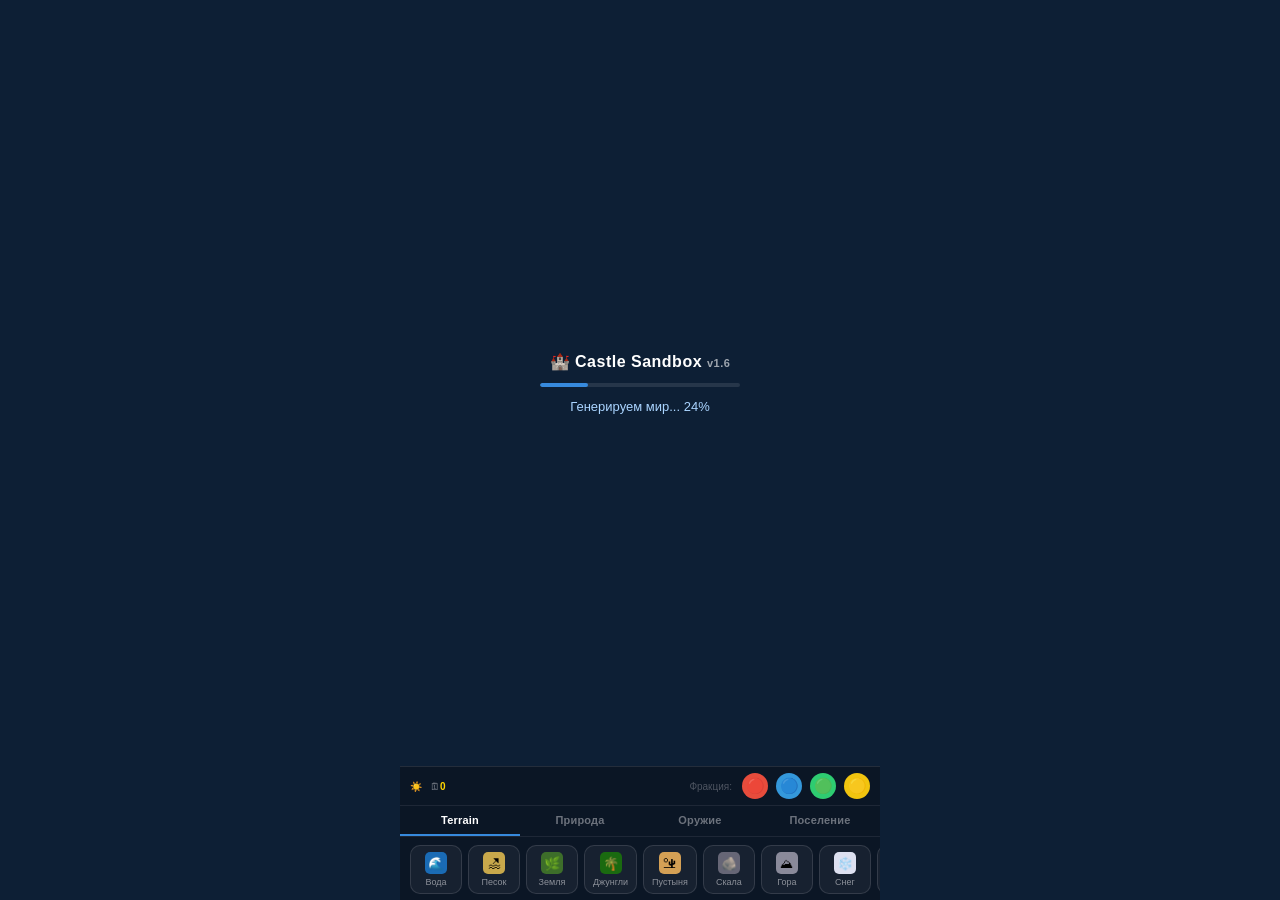
==== index.html @ 63b44c34 "v1.6.1 - fix castle panel close bug, update version to 1.6 Bug: tapping + buttons in castle panel cl" ====
<!DOCTYPE html>
<html lang="ru">
<head>
<meta charset="UTF-8">
<meta name="viewport" content="width=device-width, initial-scale=1.0, maximum-scale=1.0, user-scalable=no">
<meta name="mobile-web-app-capable" content="yes">
<meta name="apple-mobile-web-app-capable" content="yes">
<meta name="apple-mobile-web-app-status-bar-style" content="black-translucent">
<title>Castle Sandbox v1.6</title>
<script>
window.Telegram={WebApp:{ready:function(){},expand:function(){},setHeaderColor:function(){},setBackgroundColor:function(){}}};
</script>
<link rel="stylesheet" href="css/style.css">
</head>
<body>
<div id="app">
  <div id="cw">
    <canvas id="gc"></canvas>
    <div id="loading">
      <div id="loading-title">🏰 Castle Sandbox <span style="font-size:11px;opacity:0.6">v1.6</span></div>
      <div id="loading-bar-wrap"><div id="loading-bar"></div></div>
      <div id="loading-pct">Генерируем мир... 0%</div>
    </div>

    <div id="topbar">
      <div id="map-btns">
        <button class="tbtn" onclick="resetWorld()" title="Новый мир">🌍</button>
        <button class="tbtn" onclick="loadEurope()" title="Карта Европы">🗺</button>
        <button class="tbtn" id="speed-btn" onclick="cycleSpeed()" title="Скорость">▶️</button>
        <button class="tbtn" onclick="saveGame()" title="Сохранить">💾</button>
        <button class="tbtn" onclick="loadGame()" title="Загрузить">📂</button>
      </div>
      <div id="stats">
        🔴<b id="sr">0</b> 🔵<b id="sbl">0</b> 🟢<b id="sg">0</b> 🟡<b id="sy">0</b><br>
        🪵<b id="res-wood">0</b> 🪨<b id="res-stone">0</b> ⚙️<b id="res-iron">0</b><br>
        ⚔️<b id="res-knights">0</b>/10 🌙<b id="day-time">День</b>
      </div>
    </div>

    <div id="elog"></div>
    <div id="zoom-indicator"></div>
    <div id="hint"></div>

    <div id="minimap-wrap">
      <canvas id="minimap" width="120" height="90"></canvas>
    </div>

    <div id="victory-overlay">
      <div id="victory-text">🏆 ПОБЕДА!</div>
      <div id="victory-sub">Все замки покорены</div>
      <button onclick="resetWorld()">🌍 Новая игра</button>
    </div>

    <!-- Castle info panel (tap on castle) -->
    <div id="castle-panel">
      <div id="cp-header">
        <span id="cp-title">🏰 Замок</span>
        <button id="cp-close" onclick="closeCastlePanel()">✕</button>
      </div>
      <div id="cp-rows"></div>
    </div>
  </div>

  <div id="bot">
    <!-- Faction selector + day/weather — lives outside #cw, no touch interference -->
    <div id="faction-bar">
      <b id="weather-icon">☀️</b>
      <span>🗓<b id="day-count">0</b></span>
      <span style="flex:1"></span>
      <span class="flabel">Фракция:</span>
      <div class="fbtn" data-team="red" style="background:#e74c3c" onclick="setPlayerTeam('red')" title="Красные">🔴</div>
      <div class="fbtn" data-team="blue" style="background:#3498db" onclick="setPlayerTeam('blue')" title="Синие">🔵</div>
      <div class="fbtn" data-team="green" style="background:#2ecc71" onclick="setPlayerTeam('green')" title="Зелёные">🟢</div>
      <div class="fbtn" data-team="gold" style="background:#f1c40f" onclick="setPlayerTeam('gold')" title="Золотые">🟡</div>
    </div>
    <div class="tabs">
      <div class="tab active" onclick="swTab(0)">Terrain</div>
      <div class="tab" onclick="swTab(1)">Природа</div>
      <div class="tab" onclick="swTab(2)">Оружие</div>
      <div class="tab" onclick="swTab(3)">Поселение</div>
    </div>
    <div id="brush-row" style="display:none">
      <span class="brl">Кисть</span>
      <input type="range" id="bsl" min="1" max="15" value="4" step="1">
      <span id="bval">4</span>
    </div>
    <div class="tbx" id="tbx"></div>
  </div>
</div>

<script>
if(window.Telegram&&window.Telegram.WebApp){
  const tg=window.Telegram.WebApp;
  tg.ready();tg.expand();
  tg.setHeaderColor('#0d1f35');
  tg.setBackgroundColor('#0d1f35');
}
</script>
<script src="js/geodata.js"></script>
<script src="js/constants.js"></script>
<script src="js/state.js"></script>
<script src="js/terrain.js"></script>
<script src="js/render.js"></script>
<script src="js/simulation.js"></script>
<script src="js/ui.js"></script>
</body>
</html>
---- css/style.css ----
*{box-sizing:border-box;margin:0;padding:0;-webkit-tap-highlight-color:transparent}
  html,body{width:100%;height:100%;overflow:hidden;background:#0d1f35;font-family:-apple-system,BlinkMacSystemFont,'SF Pro Display',sans-serif}
  #app{display:flex;flex-direction:column;width:100%;height:100%;max-width:480px;margin:0 auto;position:relative}
  #cw{flex:1;position:relative;overflow:hidden;background:#0d1f35;touch-action:none}
  #gc{display:block;position:absolute;top:0;left:0;image-rendering:pixelated;image-rendering:crisp-edges;transform-origin:0 0;pointer-events:none}
  #loading{position:absolute;inset:0;display:flex;flex-direction:column;align-items:center;justify-content:center;background:#0d1f35;color:#aad4ff;font-size:13px;z-index:100;gap:12px}
  #loading-bar-wrap{width:200px;height:4px;background:rgba(255,255,255,0.1);border-radius:2px;overflow:hidden}
  #loading-bar{height:100%;background:#378ADD;border-radius:2px;transition:width .1s;width:0%}
  #loading-title{font-size:16px;font-weight:600;color:#fff;letter-spacing:.5px}

  /* TOP BAR */
  #topbar{position:absolute;top:env(safe-area-inset-top,8px);left:8px;right:8px;display:flex;justify-content:space-between;align-items:flex-start;pointer-events:none;z-index:50}
  #topbar>*{pointer-events:auto}
  #map-btns{display:flex;gap:5px;flex-wrap:wrap;max-width:55%}
  .tbtn{background:linear-gradient(180deg,#3a3a3a,#252525);border:1px solid #555;border-radius:7px;padding:7px 10px;font-size:15px;color:#ddd;cursor:pointer;box-shadow:0 2px 0 #111,inset 0 1px 0 rgba(255,255,255,0.1);display:inline-flex;align-items:center;justify-content:center;min-height:34px;min-width:34px}
  .tbtn:active{opacity:.65;transform:translateY(1px)}
  .tbtn.active{background:linear-gradient(180deg,#378ADD,#2260a0);border-color:#5aabff;color:#fff}

  /* STATS */
  #stats{background:linear-gradient(180deg,rgba(30,20,10,0.92),rgba(20,15,5,0.92));backdrop-filter:blur(8px);border:1px solid #554400;border-radius:6px;padding:6px 10px;font-size:10px;color:#aa9966;line-height:1.9;min-width:80px;text-align:right;box-shadow:0 2px 8px rgba(0,0,0,0.6),inset 0 1px 0 rgba(255,200,50,0.1)}
  #stats b{color:#ffd700;font-weight:700;text-shadow:0 0 6px rgba(255,215,0,0.3)}

  /* FACTION BAR (in bottom panel) */
  #faction-bar{display:flex;align-items:center;gap:8px;padding:6px 10px;border-bottom:0.5px solid rgba(255,255,255,0.08);font-size:10px;color:rgba(255,255,255,0.45)}
  #faction-bar b{color:#ffd700;font-weight:700}
  #faction-bar .flabel{margin-right:2px;opacity:0.6}
  .fbtn{width:26px;height:26px;border-radius:50%;border:2px solid transparent;cursor:pointer;font-size:15px;display:flex;align-items:center;justify-content:center;background:rgba(0,0,0,0.4);transition:all .15s}
  .fbtn:active{transform:scale(0.85)}
  .fbtn.selected{border-color:#fff;box-shadow:0 0 8px rgba(255,255,255,0.7)}

  /* EVENT LOG */
  #elog{position:absolute;bottom:4px;left:8px;font-size:10px;color:rgba(255,255,255,0.88);line-height:1.65;pointer-events:none;text-shadow:0 1px 4px rgba(0,0,0,0.9);z-index:10;max-width:55%}

  /* ZOOM INDICATOR */
  #zoom-indicator{position:absolute;top:50%;left:50%;transform:translate(-50%,-50%);background:linear-gradient(180deg,#3a3a3a,#222);border:1px solid #555;color:#ffd700;font-size:12px;font-weight:700;padding:6px 16px;border-radius:4px;pointer-events:none;opacity:0;transition:opacity .3s;z-index:20;box-shadow:0 2px 8px rgba(0,0,0,0.6);text-shadow:0 0 8px rgba(255,215,0,0.5)}

  /* MINI-MAP */
  #minimap-wrap{position:absolute;bottom:8px;right:8px;z-index:10;border:1px solid rgba(255,255,255,0.25);border-radius:4px;overflow:hidden;background:rgba(0,0,0,0.5);cursor:pointer;transition:opacity .2s}
  #minimap-wrap:active{opacity:.7}
  #minimap{display:block}

  /* VICTORY OVERLAY */
  #victory-overlay{position:absolute;inset:0;display:none;flex-direction:column;align-items:center;justify-content:center;background:rgba(0,0,0,0.75);z-index:60;gap:16px;backdrop-filter:blur(4px)}
  #victory-text{font-size:22px;font-weight:800;color:#ffd700;text-align:center;text-shadow:0 0 24px rgba(255,215,0,0.8);letter-spacing:1px;padding:0 20px}
  #victory-sub{font-size:13px;color:rgba(255,255,255,0.7);text-align:center}
  #victory-overlay button{background:linear-gradient(180deg,#378ADD,#2260a0);border:1px solid #5aabff;border-radius:8px;padding:10px 28px;font-size:14px;font-weight:700;color:#fff;cursor:pointer;box-shadow:0 4px 0 #0a2a50}
  #victory-overlay button:active{transform:translateY(2px);box-shadow:0 2px 0 #0a2a50}

  /* BOTTOM PANEL */
  #bot{background:rgba(12,22,38,0.97);backdrop-filter:blur(12px);border-top:0.5px solid rgba(255,255,255,0.1);padding-bottom:env(safe-area-inset-bottom,0px)}
  .tabs{display:flex;border-bottom:0.5px solid rgba(255,255,255,0.08)}
  .tab{flex:1;padding:8px 2px;font-size:11px;font-weight:600;text-align:center;cursor:pointer;color:rgba(255,255,255,0.4);border-bottom:2px solid transparent;letter-spacing:.2px;transition:color .15s}
  .tab.active{color:#fff;border-bottom:2px solid #378ADD}
  .tbx{display:flex;gap:6px;padding:8px 10px 6px;flex-wrap:nowrap;overflow-x:auto;-webkit-overflow-scrolling:touch}
  .tbx::-webkit-scrollbar{display:none}
  .tl{display:flex;flex-direction:column;align-items:center;gap:3px;padding:6px 8px;border:0.5px solid rgba(255,255,255,0.12);border-radius:10px;cursor:pointer;background:rgba(255,255,255,0.05);flex-shrink:0;min-width:52px;transition:all .12s}
  .tl:active{transform:scale(0.93)}
  .tl.active{border-color:#378ADD;background:rgba(55,138,221,0.18)}
  .td{width:22px;height:22px;border-radius:5px;flex-shrink:0}
  .tn{font-size:9px;color:rgba(255,255,255,0.5);white-space:nowrap;font-weight:500}
  .tl.active .tn{color:#7dc4ff}

  /* BRUSH */
  #brush-row{display:flex;align-items:center;gap:8px;padding:4px 10px 8px}
  .brl{font-size:10px;color:rgba(255,255,255,0.4);font-weight:500}
  #bsl{flex:1;-webkit-appearance:none;appearance:none;height:3px;background:rgba(255,255,255,0.15);border-radius:2px;outline:none}
  #bsl::-webkit-slider-thumb{-webkit-appearance:none;width:18px;height:18px;border-radius:50%;background:#378ADD;cursor:pointer;border:2px solid #fff}
  #bval{font-size:11px;font-weight:700;color:#fff;min-width:18px;text-align:right}

  #hint{position:absolute;bottom:0;left:0;right:0;background:rgba(0,0,0,0.7);color:#fff;font-size:11px;padding:5px 10px;pointer-events:none;opacity:0;transition:opacity .2s;z-index:20;text-align:center}

  /* CASTLE PANEL */
  #castle-panel{position:absolute;bottom:0;left:0;right:0;background:linear-gradient(180deg,rgba(10,20,40,0.97),rgba(5,12,28,0.99));border-top:1px solid rgba(255,255,255,0.15);border-radius:14px 14px 0 0;padding:0 0 env(safe-area-inset-bottom,0px);z-index:55;transform:translateY(100%);transition:transform .25s cubic-bezier(.22,.68,0,1.2);pointer-events:auto;box-shadow:0 -4px 24px rgba(0,0,0,0.7)}
  #castle-panel.open{transform:translateY(0)}
  #cp-header{display:flex;align-items:center;justify-content:space-between;padding:12px 14px 8px;border-bottom:0.5px solid rgba(255,255,255,0.1)}
  #cp-title{font-size:13px;font-weight:700;color:#fff;letter-spacing:.3px}
  #cp-close{background:rgba(255,255,255,0.1);border:none;border-radius:50%;width:26px;height:26px;color:rgba(255,255,255,0.6);font-size:13px;cursor:pointer;display:flex;align-items:center;justify-content:center;line-height:1}
  #cp-close:active{background:rgba(255,255,255,0.2)}
  #cp-rows{padding:6px 14px 10px;display:flex;flex-direction:column;gap:4px}
  .cp-row{display:flex;align-items:center;gap:6px;padding:5px 0;border-bottom:0.5px solid rgba(255,255,255,0.06)}
  .cp-row:last-child{border-bottom:none}
  .cp-row>span{flex:1;font-size:11px;color:rgba(255,255,255,0.55)}
  .cp-row>b{min-width:36px;text-align:right;font-size:12px;font-weight:700;color:#ffd700;text-shadow:0 0 6px rgba(255,215,0,0.4)}
  .cp-btn{background:linear-gradient(180deg,#2a7a3a,#1a5828);border:1px solid #3aaa4a;border-radius:6px;color:#7effa0;font-size:11px;font-weight:700;padding:4px 10px;cursor:pointer;flex-shrink:0;min-width:42px;text-align:center}
  .cp-btn:active{opacity:.7;transform:scale(0.95)}
  .cp-btn.upgrade{background:linear-gradient(180deg,#b87e00,#7a5000);border-color:#ffd700;color:#ffd700;font-size:10px;min-width:90px}
  .cp-btn:disabled{background:rgba(255,255,255,0.06);border-color:rgba(255,255,255,0.1);color:rgba(255,255,255,0.25);cursor:default}
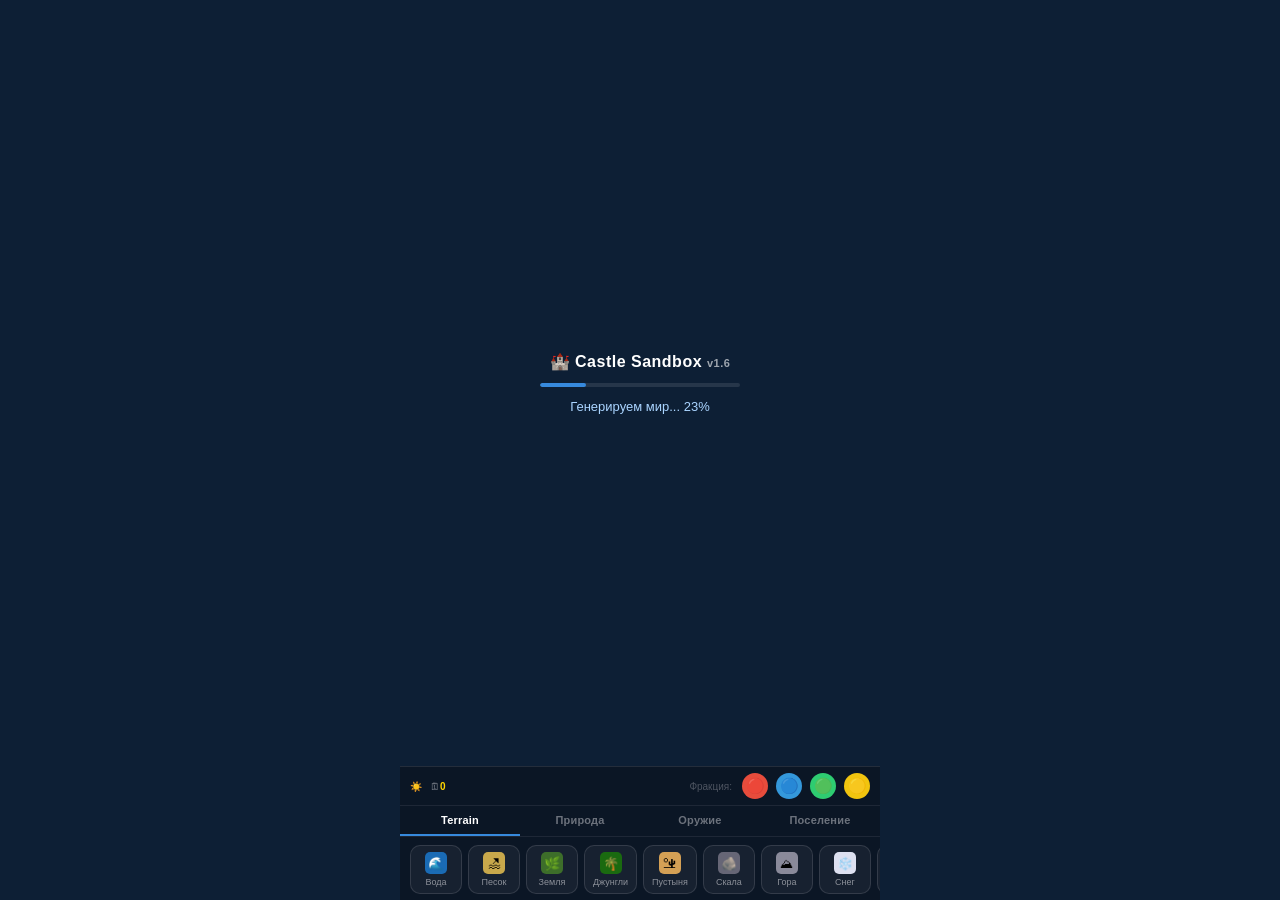
==== commit 5a51ed65: "v1.7 - Voronoi territories, pixel bot sprites, war button Territory fix: replaced per-castle BFS wit" ====
--- a/index.html
+++ b/index.html
@@ -27,6 +27,7 @@
         <button class="tbtn" onclick="resetWorld()" title="Новый мир">🌍</button>
         <button class="tbtn" onclick="loadEurope()" title="Карта Европы">🗺</button>
         <button class="tbtn" id="speed-btn" onclick="cycleSpeed()" title="Скорость">▶️</button>
+        <button class="tbtn" onclick="declareWarAll()" title="Война всем">⚔️</button>
         <button class="tbtn" onclick="saveGame()" title="Сохранить">💾</button>
         <button class="tbtn" onclick="loadGame()" title="Загрузить">📂</button>
       </div>
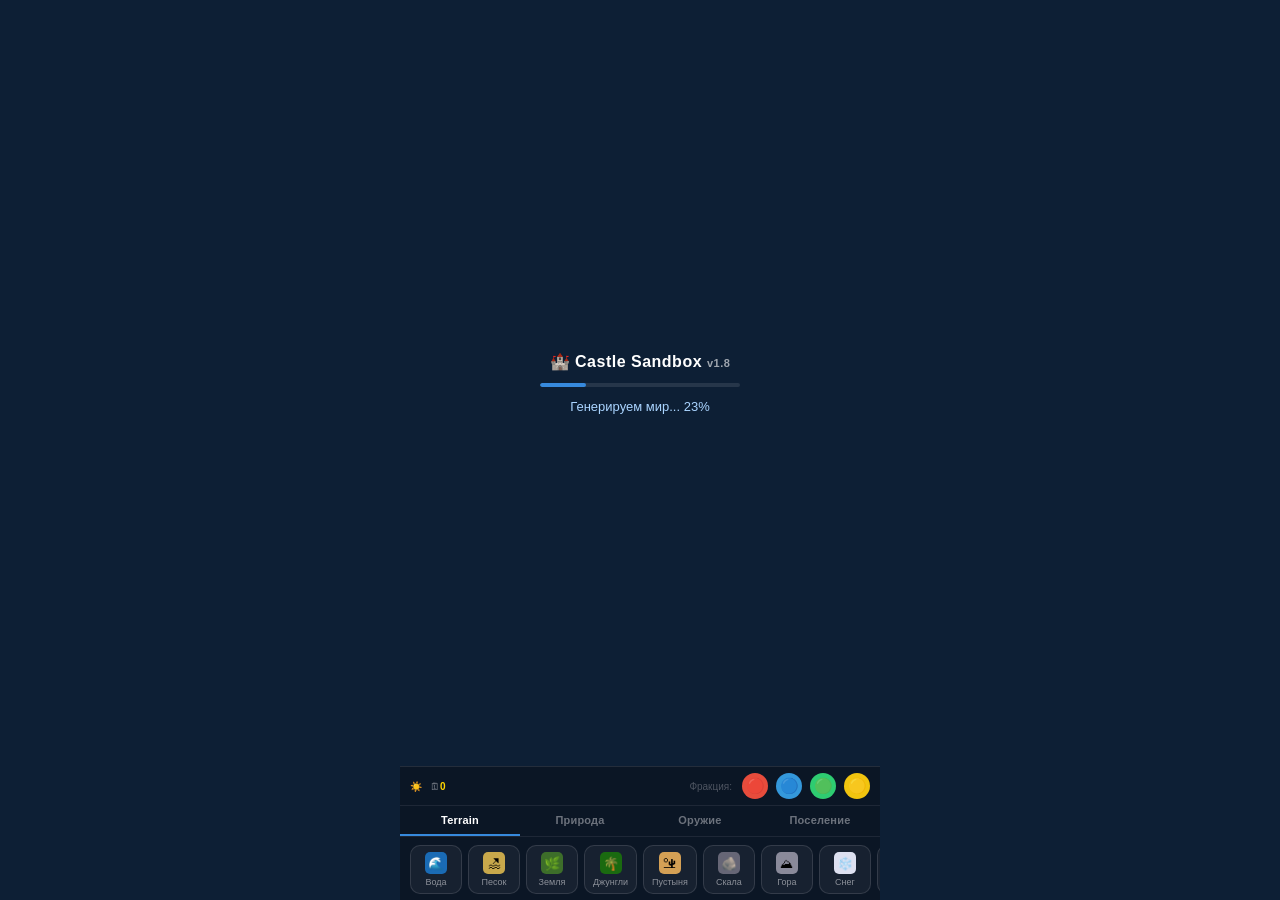
==== commit 346f4eeb: "update version label to v1.8" ====
--- a/index.html
+++ b/index.html
@@ -6,7 +6,7 @@
 <meta name="mobile-web-app-capable" content="yes">
 <meta name="apple-mobile-web-app-capable" content="yes">
 <meta name="apple-mobile-web-app-status-bar-style" content="black-translucent">
-<title>Castle Sandbox v1.6</title>
+<title>Castle Sandbox v1.8</title>
 <script>
 window.Telegram={WebApp:{ready:function(){},expand:function(){},setHeaderColor:function(){},setBackgroundColor:function(){}}};
 </script>
@@ -17,7 +17,7 @@
   <div id="cw">
     <canvas id="gc"></canvas>
     <div id="loading">
-      <div id="loading-title">🏰 Castle Sandbox <span style="font-size:11px;opacity:0.6">v1.6</span></div>
+      <div id="loading-title">🏰 Castle Sandbox <span style="font-size:11px;opacity:0.6">v1.8</span></div>
       <div id="loading-bar-wrap"><div id="loading-bar"></div></div>
       <div id="loading-pct">Генерируем мир... 0%</div>
     </div>
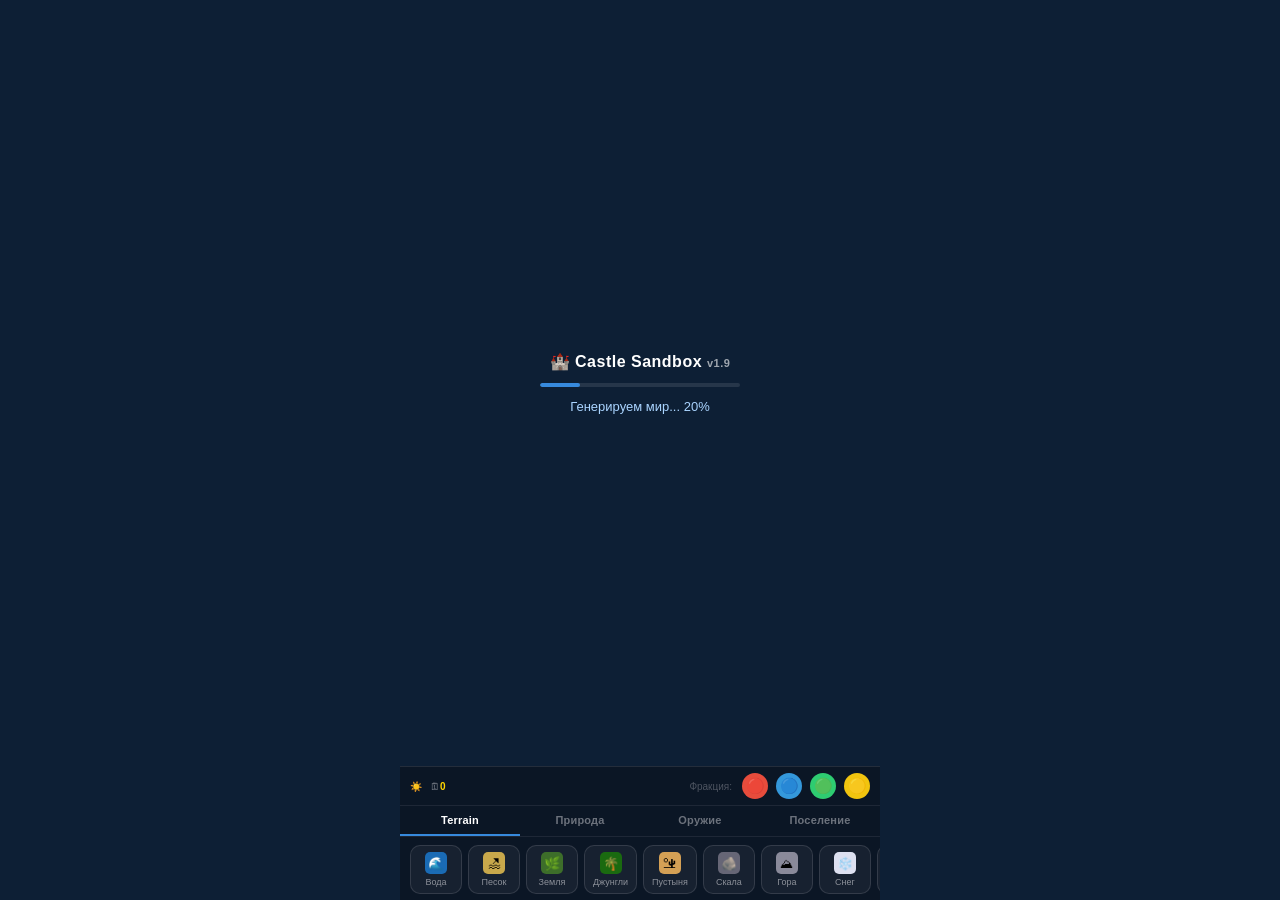
==== commit 9e4099e3: "v1.9 - walls block movement, new buildings, hero, spy, towers, siege sound, capture fx Co-Authored-B" ====
--- a/index.html
+++ b/index.html
@@ -6,7 +6,7 @@
 <meta name="mobile-web-app-capable" content="yes">
 <meta name="apple-mobile-web-app-capable" content="yes">
 <meta name="apple-mobile-web-app-status-bar-style" content="black-translucent">
-<title>Castle Sandbox v1.8</title>
+<title>Castle Sandbox v1.9</title>
 <script>
 window.Telegram={WebApp:{ready:function(){},expand:function(){},setHeaderColor:function(){},setBackgroundColor:function(){}}};
 </script>
@@ -17,7 +17,7 @@
   <div id="cw">
     <canvas id="gc"></canvas>
     <div id="loading">
-      <div id="loading-title">🏰 Castle Sandbox <span style="font-size:11px;opacity:0.6">v1.8</span></div>
+      <div id="loading-title">🏰 Castle Sandbox <span style="font-size:11px;opacity:0.6">v1.9</span></div>
       <div id="loading-bar-wrap"><div id="loading-bar"></div></div>
       <div id="loading-pct">Генерируем мир... 0%</div>
     </div>
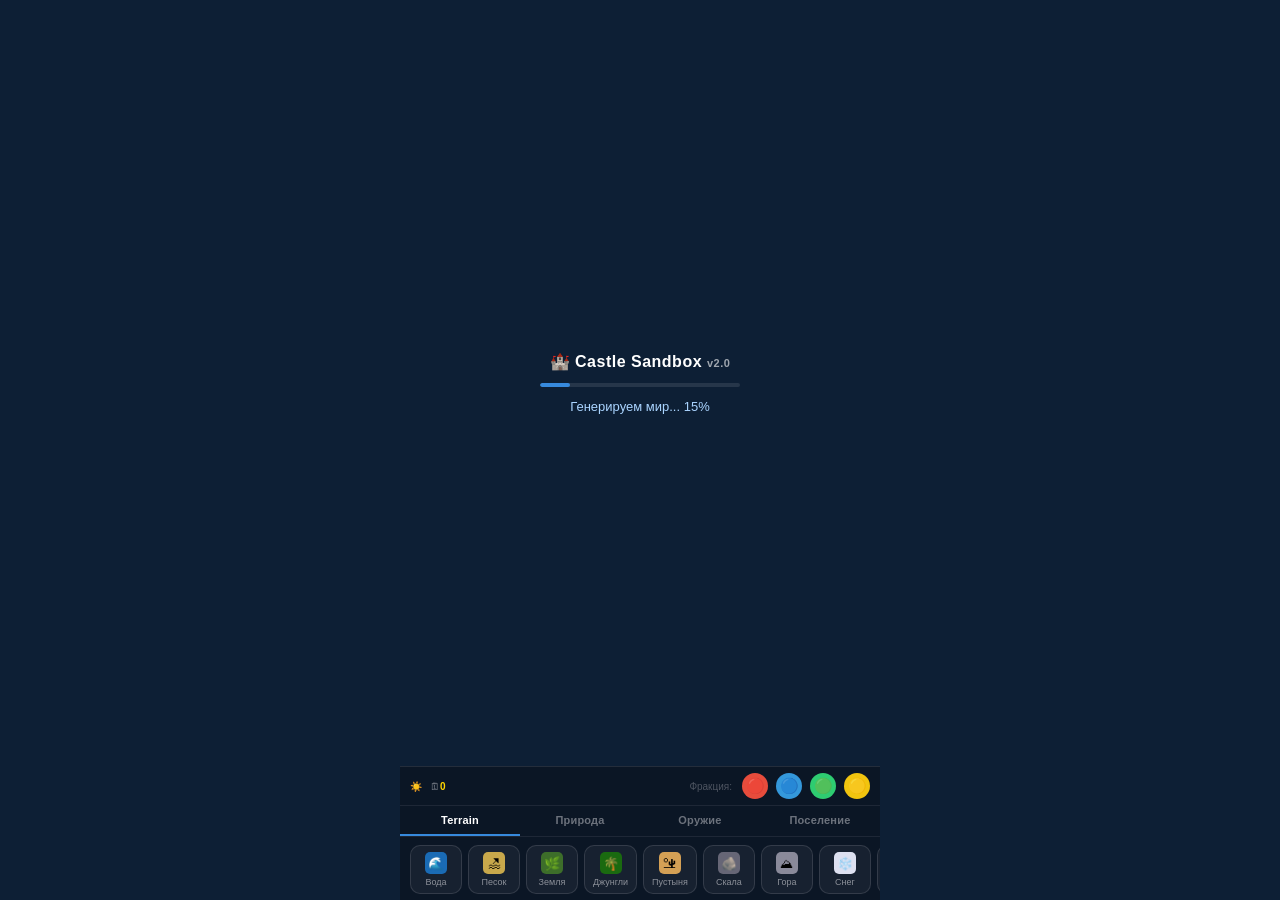
==== commit 87ba0552: "v2.0: larger map (4x), detailed Europe — lakes, hills, deserts, 19 rivers, 18 forests - Map scale 3x" ====
--- a/index.html
+++ b/index.html
@@ -6,7 +6,7 @@
 <meta name="mobile-web-app-capable" content="yes">
 <meta name="apple-mobile-web-app-capable" content="yes">
 <meta name="apple-mobile-web-app-status-bar-style" content="black-translucent">
-<title>Castle Sandbox v1.9</title>
+<title>Castle Sandbox v2.0</title>
 <script>
 window.Telegram={WebApp:{ready:function(){},expand:function(){},setHeaderColor:function(){},setBackgroundColor:function(){}}};
 </script>
@@ -17,7 +17,7 @@
   <div id="cw">
     <canvas id="gc"></canvas>
     <div id="loading">
-      <div id="loading-title">🏰 Castle Sandbox <span style="font-size:11px;opacity:0.6">v1.9</span></div>
+      <div id="loading-title">🏰 Castle Sandbox <span style="font-size:11px;opacity:0.6">v2.0</span></div>
       <div id="loading-bar-wrap"><div id="loading-bar"></div></div>
       <div id="loading-pct">Генерируем мир... 0%</div>
     </div>
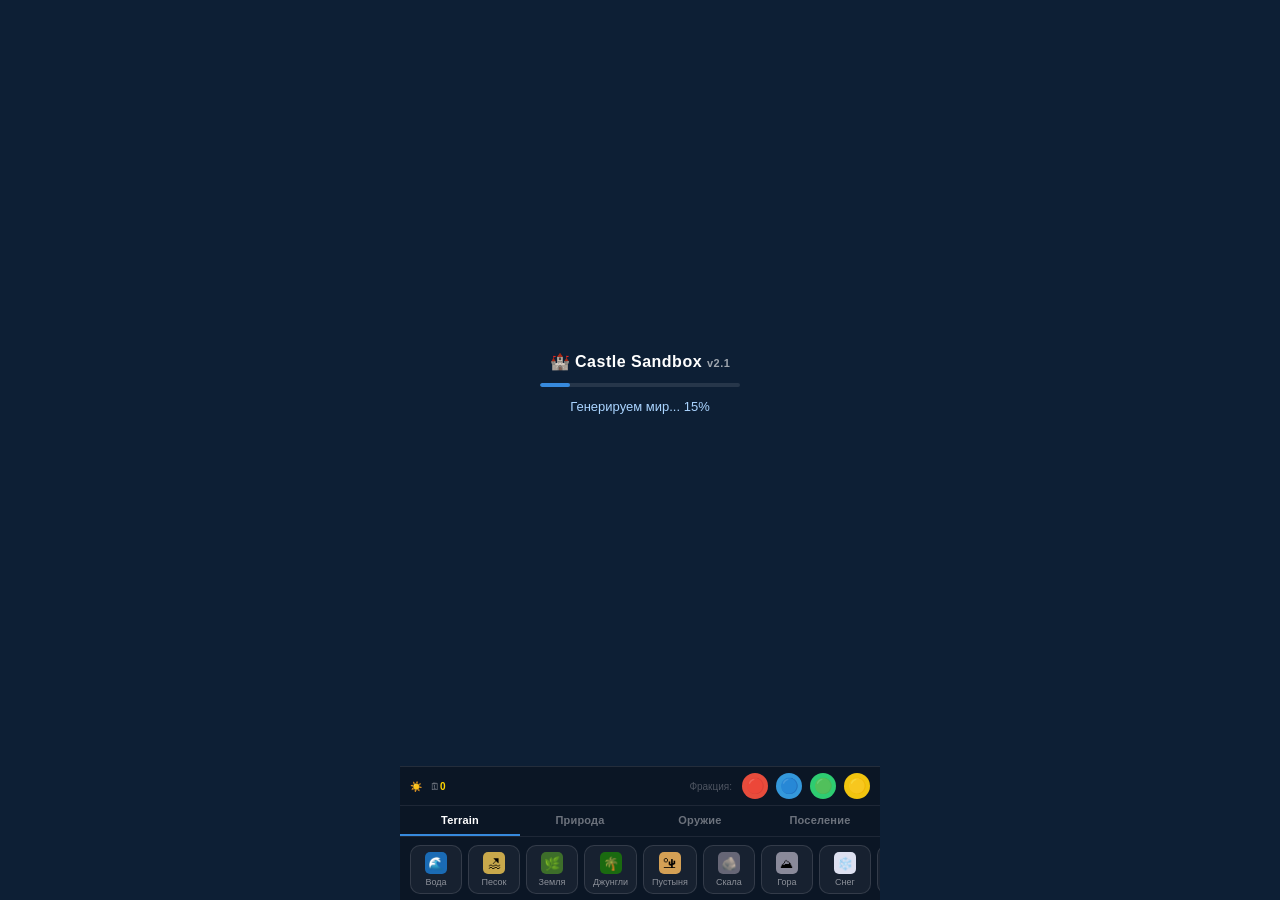
==== commit 7c25924c: "v2.1: Russia/Baltic visible, landscape map, organic biomes, better mountains, faster building - LON1" ====
--- a/index.html
+++ b/index.html
@@ -6,7 +6,7 @@
 <meta name="mobile-web-app-capable" content="yes">
 <meta name="apple-mobile-web-app-capable" content="yes">
 <meta name="apple-mobile-web-app-status-bar-style" content="black-translucent">
-<title>Castle Sandbox v2.0</title>
+<title>Castle Sandbox v2.1</title>
 <script>
 window.Telegram={WebApp:{ready:function(){},expand:function(){},setHeaderColor:function(){},setBackgroundColor:function(){}}};
 </script>
@@ -17,7 +17,7 @@
   <div id="cw">
     <canvas id="gc"></canvas>
     <div id="loading">
-      <div id="loading-title">🏰 Castle Sandbox <span style="font-size:11px;opacity:0.6">v2.0</span></div>
+      <div id="loading-title">🏰 Castle Sandbox <span style="font-size:11px;opacity:0.6">v2.1</span></div>
       <div id="loading-bar-wrap"><div id="loading-bar"></div></div>
       <div id="loading-pct">Генерируем мир... 0%</div>
     </div>
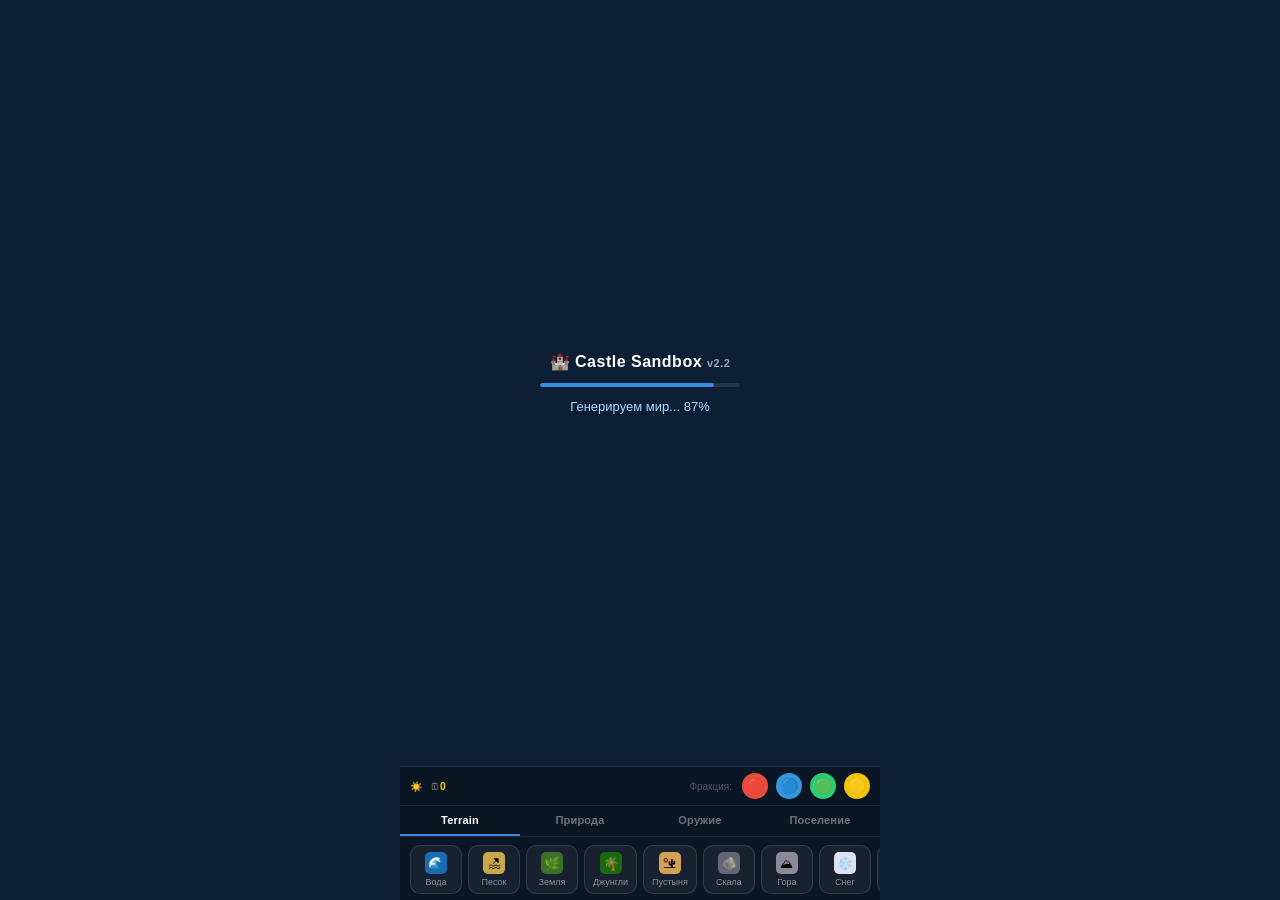
==== commit 38c22beb: "v2.2: fix loading speed, game lag, minimap zoom, castle building - Map size capped at 1600x1200 (was" ====
--- a/index.html
+++ b/index.html
@@ -6,7 +6,7 @@
 <meta name="mobile-web-app-capable" content="yes">
 <meta name="apple-mobile-web-app-capable" content="yes">
 <meta name="apple-mobile-web-app-status-bar-style" content="black-translucent">
-<title>Castle Sandbox v2.1</title>
+<title>Castle Sandbox v2.2</title>
 <script>
 window.Telegram={WebApp:{ready:function(){},expand:function(){},setHeaderColor:function(){},setBackgroundColor:function(){}}};
 </script>
@@ -17,7 +17,7 @@
   <div id="cw">
     <canvas id="gc"></canvas>
     <div id="loading">
-      <div id="loading-title">🏰 Castle Sandbox <span style="font-size:11px;opacity:0.6">v2.1</span></div>
+      <div id="loading-title">🏰 Castle Sandbox <span style="font-size:11px;opacity:0.6">v2.2</span></div>
       <div id="loading-bar-wrap"><div id="loading-bar"></div></div>
       <div id="loading-pct">Генерируем мир... 0%</div>
     </div>
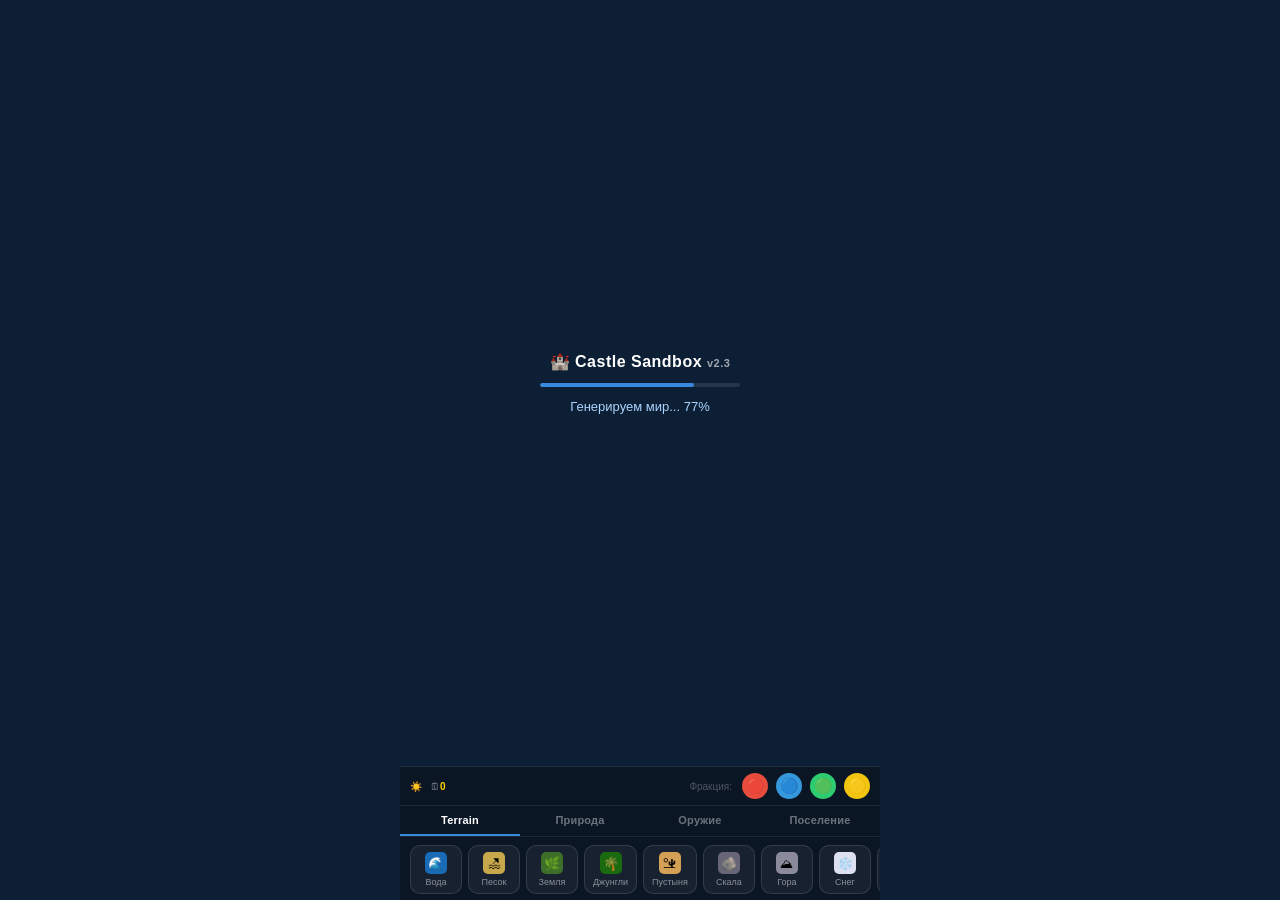
==== commit 829c4973: "v2.3: smooth painting, fix building placement, castle terrain clearing - Terrain cache: rebuild max " ====
--- a/index.html
+++ b/index.html
@@ -6,7 +6,7 @@
 <meta name="mobile-web-app-capable" content="yes">
 <meta name="apple-mobile-web-app-capable" content="yes">
 <meta name="apple-mobile-web-app-status-bar-style" content="black-translucent">
-<title>Castle Sandbox v2.2</title>
+<title>Castle Sandbox v2.3</title>
 <script>
 window.Telegram={WebApp:{ready:function(){},expand:function(){},setHeaderColor:function(){},setBackgroundColor:function(){}}};
 </script>
@@ -17,7 +17,7 @@
   <div id="cw">
     <canvas id="gc"></canvas>
     <div id="loading">
-      <div id="loading-title">🏰 Castle Sandbox <span style="font-size:11px;opacity:0.6">v2.2</span></div>
+      <div id="loading-title">🏰 Castle Sandbox <span style="font-size:11px;opacity:0.6">v2.3</span></div>
       <div id="loading-bar-wrap"><div id="loading-bar"></div></div>
       <div id="loading-pct">Генерируем мир... 0%</div>
     </div>
